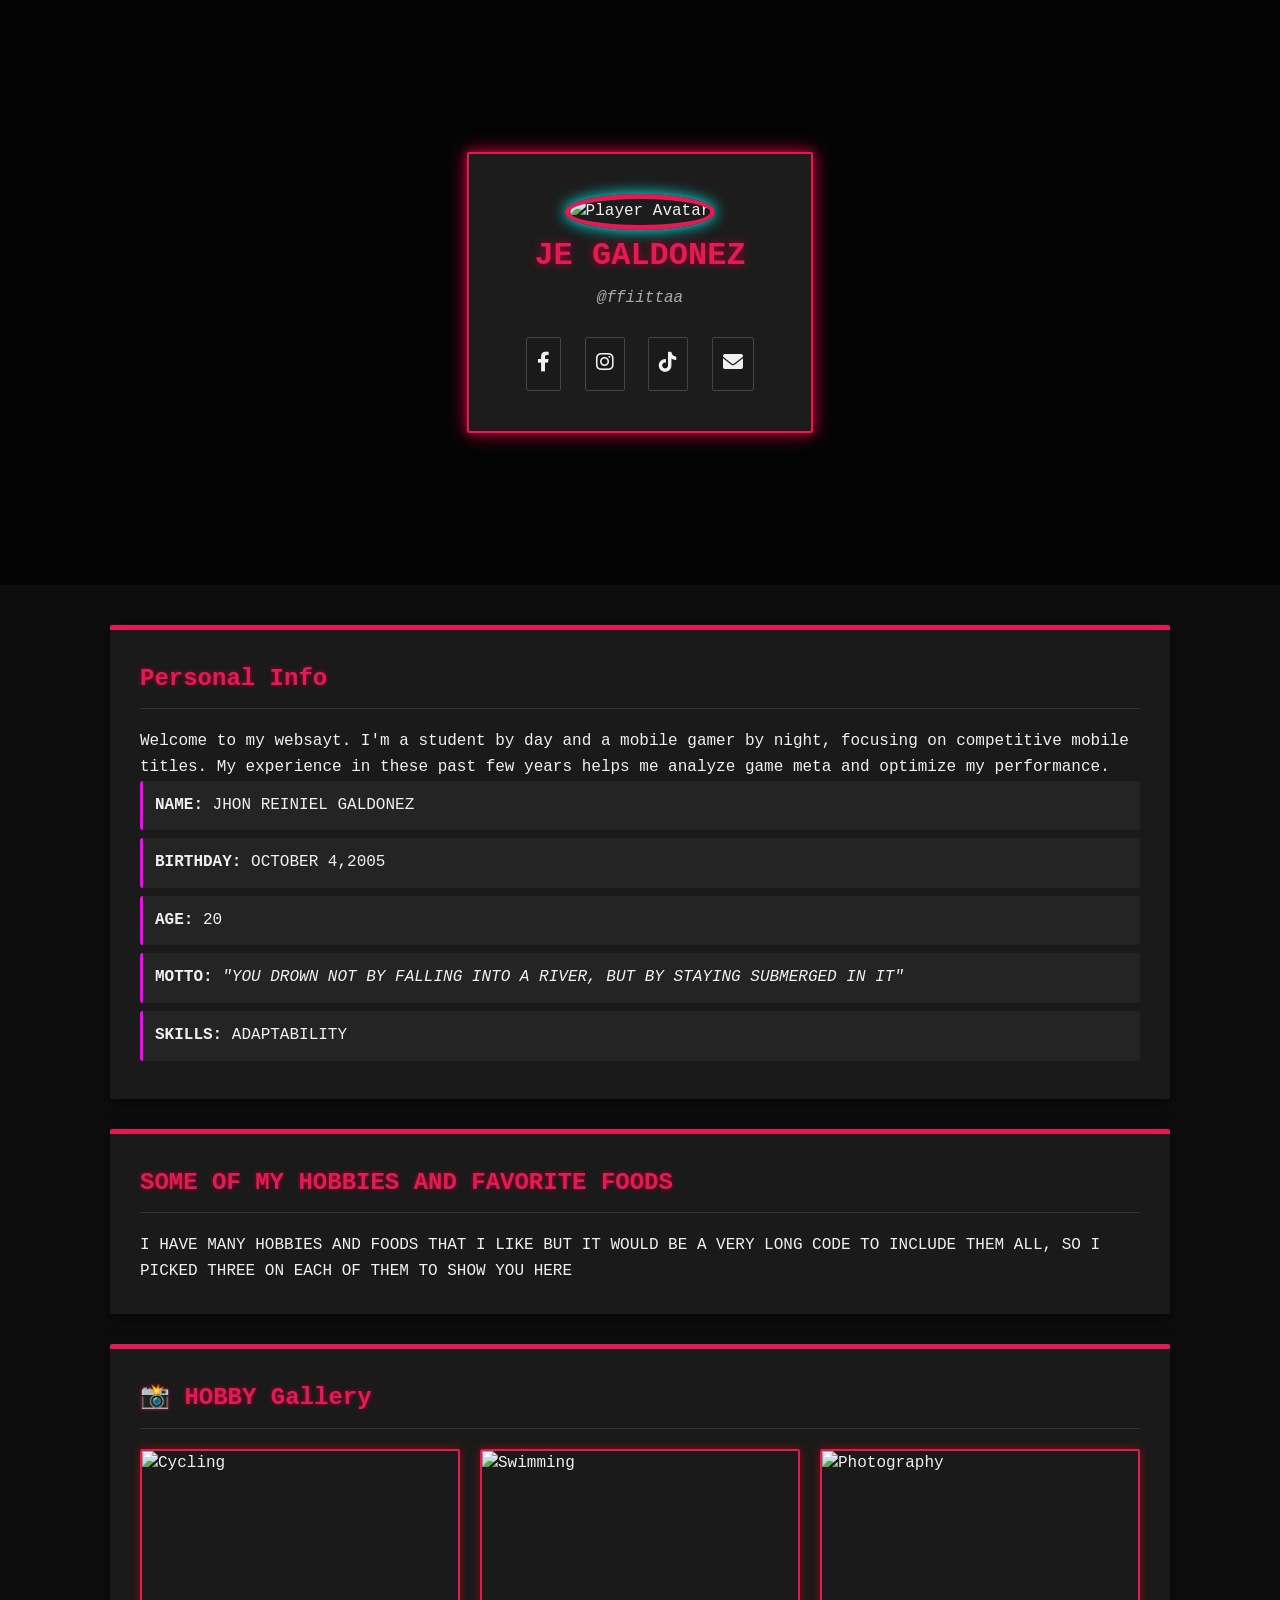
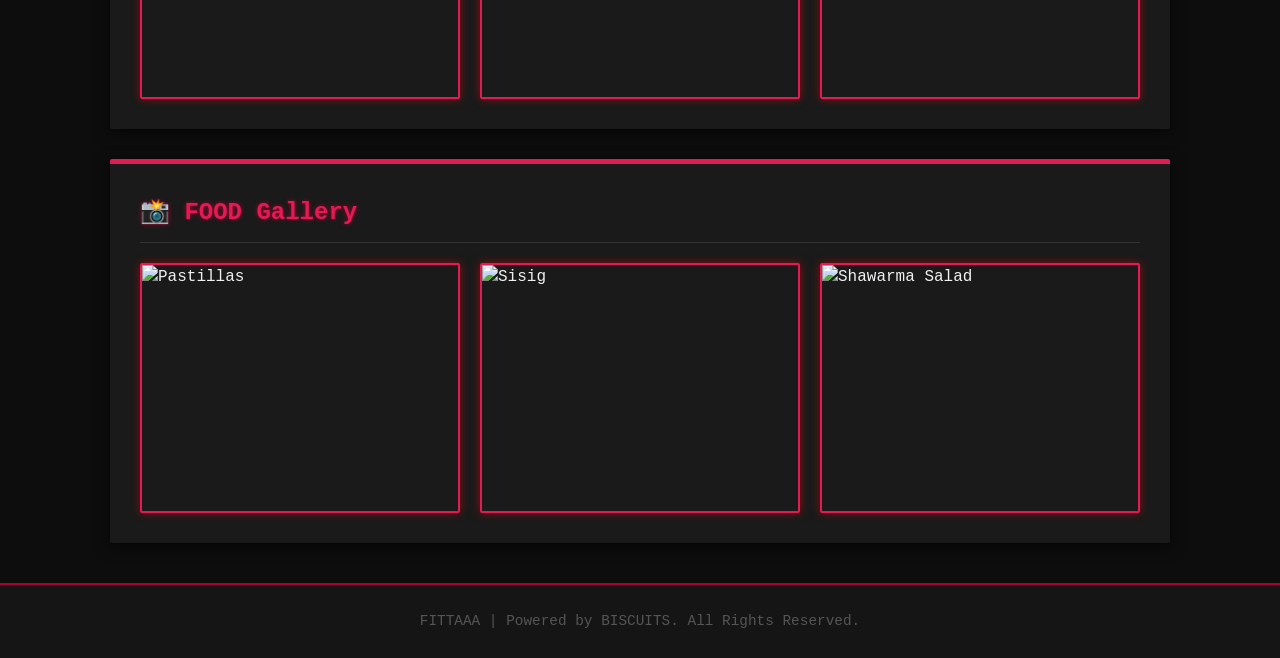
==== index.html @ 0b5e1723 "Update index.html" ====
<!DOCTYPE html>
<html lang="en">
<head>
<meta charset="UTF-8">
<meta name="viewport" content="width=device-width, initial-scale=1.0">
<title>Gamer's Hub & Gallery: JE GALDONEZ</title>
<link rel="stylesheet" href="https://cdnjs.cloudflare.com/ajax/libs/font-awesome/6.0.0/css/all.min.css">
<style>

        /* --- Global Styles & Variables (Dark RGB/Neon Gaming Theme) --- */

        :root {

            /* Core Colors */

            --primary-color: #e31b54; /* Aggressive Red/Pink (Main accent color) */

            --secondary-color: #b21441; /* Darker Red/Pink for hover */

            --background-color: #0d0d0d; /* Ultra Dark Black */

            --card-background: #1a1a1a; /* Dark Gray for sections/cards */

            --text-color: #f0f0f0; /* Light gray/white for contrast */

            --border-radius: 2px; /* Very sharp corners for a technical look */

            --transition-speed: 0.3s;

            /* RGB Glow Colors (Used for dynamic box-shadows) */

            --rgb-red: #a70032;

            --rgb-blue: #00fffb;

            --rgb-green: #000000;

            --rgb-purple: #ff00ff;

            /* Social Media Colors */

            --facebook-color: #1877F2;

            --instagram-color: #E4405F;

            --tiktok-color: #69C9D0;

            --email-color: #00a859;

        }

        * {

            box-sizing: border-box;

            margin: 0;

            padding: 0;

        }

        body {

            font-family: 'Consolas', monospace, 'Arial', sans-serif;

            line-height: 1.6;

            color: var(--text-color);

            background-color: var(--background-color);

        }

        .container {

            max-width: 1100px;

            margin: 40px auto;

            padding: 0 20px;

        }

        /* --- Hero Section --- */

        .hero-section {

            background: url('dark-gaming-bg-placeholder.jpg') no-repeat center center/cover; 

            height: 65vh; 

            display: flex;

            justify-content: center;

            align-items: center;

            position: relative;

            box-shadow: inset 0 0 0 1000px rgba(0, 0, 0, 0.7); 

        }

        .profile-card {

            background: rgba(30, 30, 30, 0.95); 

            padding: 40px 50px;

            border-radius: var(--border-radius);

            border: 2px solid var(--primary-color);

            box-shadow: 

                0 0 10px var(--rgb-red), 

                0 0 20px var(--rgb-red);

            transition: all 0.5s ease-in-out;

            text-align: center;

        }

        .profile-card:hover {

            transform: scale(1.05); 

            box-shadow: 

                0 0 15px var(--rgb-red),

                0 0 30px var(--rgb-blue),

                0 0 45px var(--rgb-green);

            border-color: var(--rgb-purple);

        }

        .profile-pic {

            width: 160px;

            height: 160px;

            border-radius: 50%;

            object-fit: cover;

            border: 5px solid var(--primary-color);

            box-shadow: 0 0 15px var(--rgb-blue);

            transition: transform var(--transition-speed);

        }

        .profile-pic:hover {

            transform: scale(1.05) rotate(3deg); 

            border-color: var(--rgb-green);

        }

        h1 {

            color: var(--primary-color);

            margin-bottom: 5px;

            text-shadow: 0 0 8px var(--rgb-red);

        }

        .tagline {

            font-style: italic;

            color: #aaa;

            margin-bottom: 20px;

        }

        /* --- Social Media Buttons --- */

        .social-links {

            margin-top: 25px;

        }

        .social-btn {

            display: inline-block;

            color: var(--text-color);

            background: var(--card-background);

            border: 1px solid #444;

            padding: 10px;

            font-size: 20px;

            margin: 0 7px;

            border-radius: var(--border-radius);

            transition: all 0.2s ease-out;

        }

        .social-btn:hover {

            transform: translateY(-5px) scale(1.1); 

        }

        .social-btn.facebook:hover {

            color: var(--facebook-color);

            border-color: var(--facebook-color);

            box-shadow: 0 0 15px var(--facebook-color);

        }

        .social-btn.instagram:hover {

            color: var(--instagram-color);

            border-color: var(--instagram-color);

            box-shadow: 0 0 15px var(--instagram-color);

        }

        .social-btn.tiktok:hover {

            color: var(--tiktok-color);

            border-color: var(--tiktok-color);

            box-shadow: 0 0 15px var(--tiktok-color);

        }

        .social-btn.email:hover {

            color: var(--email-color);

            border-color: var(--email-color);

            box-shadow: 0 0 15px var(--email-color);

        }

        /* --- Main Content Sections & Card Styling --- */

        section {

            background-color: var(--card-background);

            padding: 30px;

            margin-bottom: 30px;

            border-radius: var(--border-radius);

            box-shadow: 0 4px 15px rgba(0, 0, 0, 0.6);

            border-top: 5px solid var(--primary-color); 

        }

        h2 {

            color: var(--primary-color);

            border-bottom: 1px solid #333;

            padding-bottom: 10px;

            margin-bottom: 20px;

            text-shadow: 0 0 4px var(--rgb-red);

        }

        ul {

            list-style-type: none;

            padding: 0;

        }

        li {

            background: #242424; 

            padding: 12px;

            margin-bottom: 8px;

            border-left: 3px solid var(--rgb-purple);

            border-radius: 3px;

            transition: background-color 0.2s;

        }

        li:hover {

            background: #333; 

            border-left-color: var(--rgb-blue);

        }

        /* --- Action Buttons --- */

        .button-grid {

            display: flex;

            flex-wrap: wrap;

            gap: 15px;

            margin-top: 20px;

        }

        .action-btn {

            background-color: var(--primary-color);

            color: var(--background-color); 

            padding: 15px 30px;

            text-decoration: none;

            border-radius: var(--border-radius);

            transition: all 0.4s ease;

            font-weight: bold;

            text-transform: uppercase;

            letter-spacing: 2px;

            border: none;

            box-shadow: 0 0 5px var(--rgb-red);

            display: inline-block;

        }

        .action-btn:hover, .action-btn:focus {

            background-color: var(--secondary-color); 

            color: var(--text-color); 

            transform: translateY(-4px); 

            box-shadow: 

                0 0 10px var(--rgb-red),

                0 0 20px var(--rgb-blue),

                0 0 40px var(--rgb-green);

        }

        /* --- Featured Photo Grid --- */

        .photo-grid {

            display: grid;

            grid-template-columns: repeat(auto-fit, minmax(250px, 1fr));

            gap: 20px;

            margin-top: 20px;

        }

        .grid-item {

            position: relative;

            overflow: hidden;

            border-radius: var(--border-radius);

            cursor: pointer;

            border: 2px solid var(--primary-color);

            box-shadow: 0 0 8px rgba(255, 0, 0, 0.5);

            height: 250px; 

        }

        .grid-item img {

            width: 100%;

            height: 100%;

            object-fit: cover;

            display: block;

            transition: transform var(--transition-speed) ease;

        }

        .grid-item:hover img {

            transform: scale(1.1);

        }

        .caption {

            position: absolute;

            bottom: 0;

            left: 0;

            right: 0;

            background: rgba(0, 0, 0, 0.9);

            color: var(--rgb-blue);

            text-align: center;

            padding: 12px 0;

            font-weight: bold;

            text-shadow: 0 0 5px var(--rgb-blue);

            opacity: 0;

            transform: translateY(100%);

            transition: opacity var(--transition-speed), transform var(--transition-speed);

        }

        .grid-item:hover .caption {

            opacity: 1;

            transform: translateY(0);

        }

        /* --- Footer --- */

        footer {

            text-align: center;

            padding: 25px;

            color: #555;

            font-size: 0.9em;

            margin-top: 30px;

            background-color: #151515;

            border-top: 2px solid var(--rgb-red);

        }
</style>
</head>
<body>
<!-- Header / Hero Section -->
<header class="hero-section">
<div class="profile-card">
<img src="jp1.jpg" alt="Player Avatar" class="profile-pic">
<h1>JE GALDONEZ</h1>
<p class="tagline">@ffiittaa</p>
<div class="social-links">
<a href="https://www.facebook.com/share/1AWjrq5r7y/" class="social-btn facebook" target="_blank" rel="noopener noreferrer"><i class="fab fa-facebook-f"></i></a>
<a href="https://www.instagram.com/biskwet.je?igsh=MTNoODBqZzA0NzNjcw==" class="social-btn instagram" target="_blank" rel="noopener noreferrer"><i class="fab fa-instagram"></i></a>
<a href="https://tiktok.com/@ffiittaa" class="social-btn tiktok" target="_blank" rel="noopener noreferrer"><i class="fab fa-tiktok"></i></a>
<a href="mailto:jegaldonez@gmail.com" class="social-btn email"><i class="fas fa-envelope"></i></a>
</div>
</div>
</header>
<!-- Main Content -->
<main class="container">
<!-- About Me Section -->
<section class="about-me">
<h2>Personal Info</h2>
<p>Welcome to my websayt. I'm a student by day and a mobile gamer by night, focusing on competitive mobile titles. My experience in these past few years helps me analyze game meta and optimize my performance.</p>
<ul>
<li><strong>NAME:</strong> JHON REINIEL GALDONEZ</li>
<li><strong>BIRTHDAY:</strong> OCTOBER 4,2005</li>
<li><strong>AGE:</strong> 20</li>
<li><strong>MOTTO:</strong> <i>"YOU DROWN NOT BY FALLING INTO A RIVER, BUT BY STAYING SUBMERGED IN IT"</i></li>
<li><strong>SKILLS:</strong> ADAPTABILITY</li>
</ul>
</section>
<!-- Gallery Intro Header -->
<section class="page-header">
<h2 style="color: var(--primary-color);">SOME OF MY HOBBIES AND FAVORITE FOODS</h2>
<p>I HAVE MANY HOBBIES AND FOODS THAT I LIKE BUT IT WOULD BE A VERY LONG CODE TO INCLUDE THEM ALL, SO I PICKED THREE ON EACH OF THEM TO SHOW YOU HERE</p>
</section>
<!-- Hobbies Gallery -->
<section class="featured-work">
<h2>📸 HOBBY Gallery</h2>
<div class="photo-grid">
<div class="grid-item">
<img src="H1.jpg" alt="Cycling">
<div class="caption">CYCLING (CLIMBER)</div>
</div>
<div class="grid-item">
<img src="H2.jpg" alt="Swimming">
<div class="caption">SWIMMING (LONG, BREAST/FREE)</div>
</div>
<div class="grid-item">
<img src="H3.jpg" alt="Photography">
<div class="caption">PHOTOGRAPHY (PORTRAIT)</div>
</div>
</div>
</section>
<!-- Food Gallery -->
<section class="featured-work">
<h2>📸 FOOD Gallery</h2>
<div class="photo-grid">
<div class="grid-item">
<img src="F1.jpg" alt="Pastillas">
<div class="caption">PASTILLAS</div>
</div>
<div class="grid-item">
<img src="F2.jpg" alt="Sisig">
<div class="caption">SISIG</div>
</div>
<div class="grid-item">
<img src="F3.jpg" alt="Shawarma Salad">
<div class="caption">SHAWARMA SALAD</div>
</div>
</div>
</section>
</main>
<!-- Footer -->
<footer>
<p>FITTAAA | Powered by BISCUITS. All Rights Reserved.</p>
</footer>
</body>
</html>
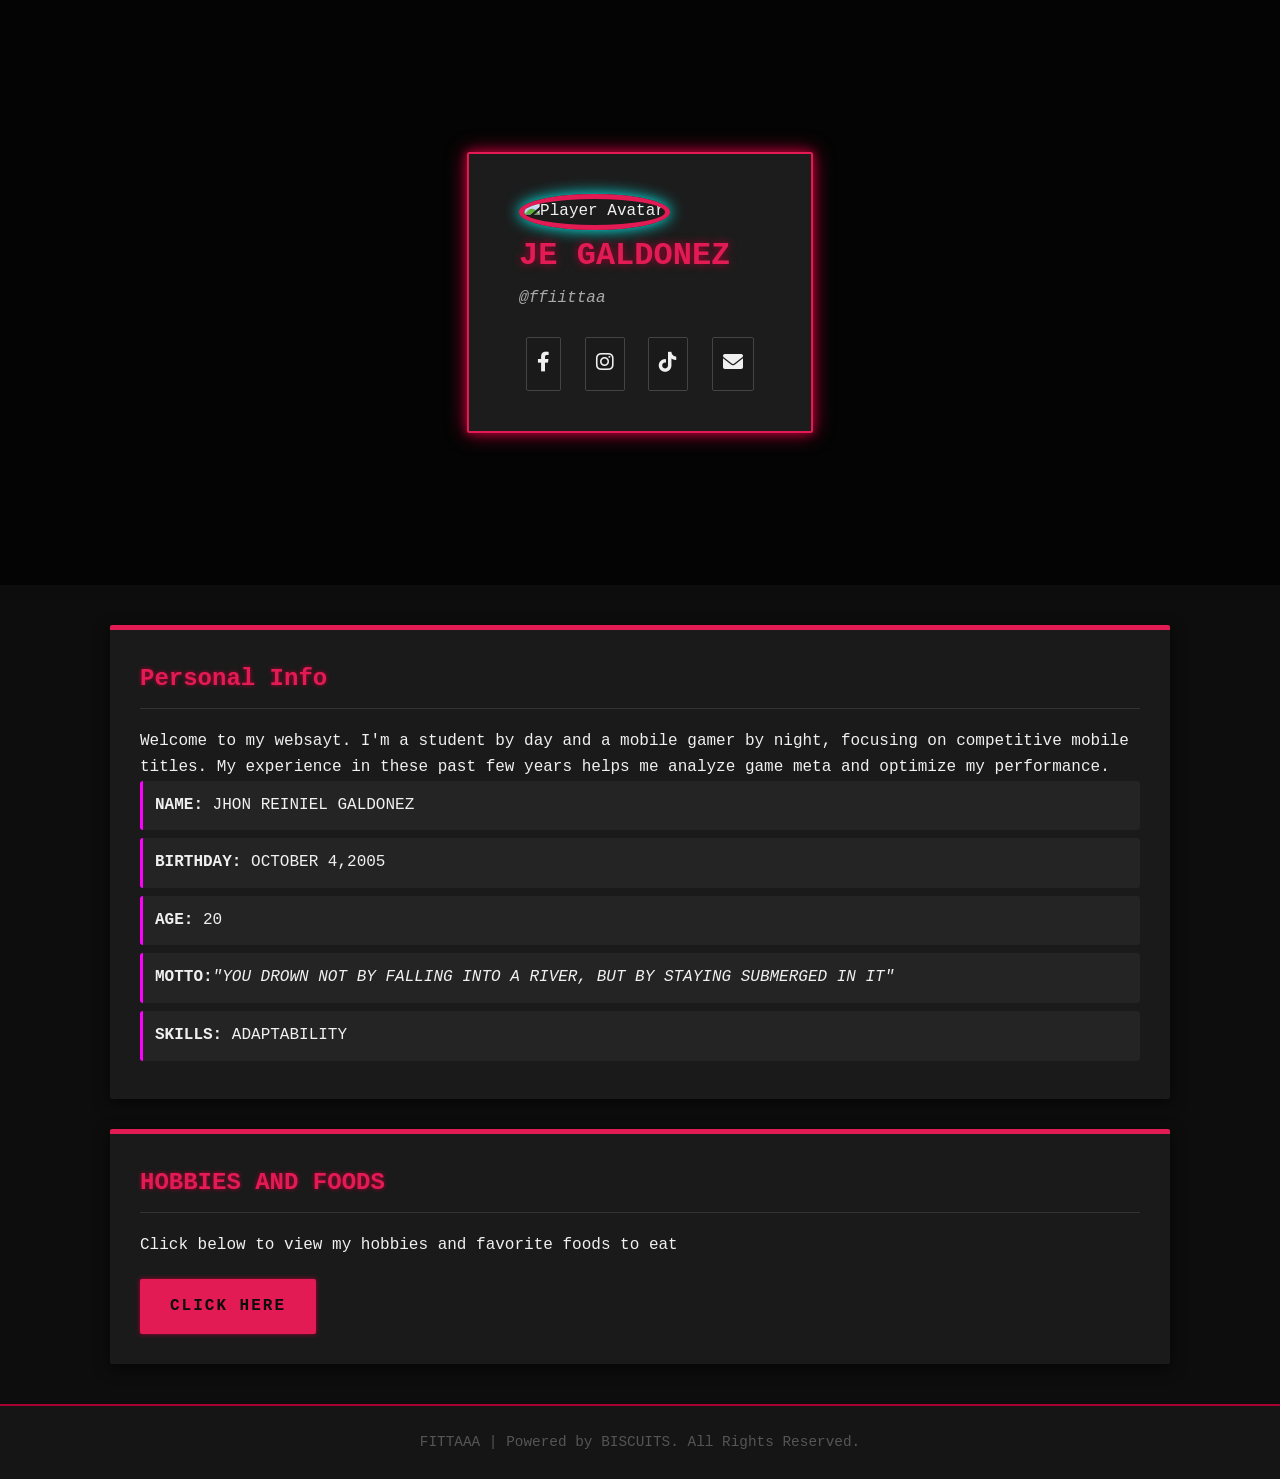
==== commit 60838a29: "Rename index_main.html to index.html" ====
--- a/index.html
+++ b/index.html
@@ -1,576 +1,106 @@
 <!DOCTYPE html>
+
 <html lang="en">
+
 <head>
+
 <meta charset="UTF-8">
+
 <meta name="viewport" content="width=device-width, initial-scale=1.0">
-<title>Gamer's Hub & Gallery: JE GALDONEZ</title>
+
+<title>Gamer's Hub: [Your Gamertag/Name]</title>
+
+<link rel="stylesheet" href="style.css">
+
 <link rel="stylesheet" href="https://cdnjs.cloudflare.com/ajax/libs/font-awesome/6.0.0/css/all.min.css">
-<style>
 
-        /* --- Global Styles & Variables (Dark RGB/Neon Gaming Theme) --- */
+</head>
 
-        :root {
+<body>
 
-            /* Core Colors */
 
-            --primary-color: #e31b54; /* Aggressive Red/Pink (Main accent color) */
+<header class="hero-section">
 
-            --secondary-color: #b21441; /* Darker Red/Pink for hover */
+<div class="profile-card">
 
-            --background-color: #0d0d0d; /* Ultra Dark Black */
+<img src="jp1.jpg" alt="Player Avatar" class="profile-pic">
 
-            --card-background: #1a1a1a; /* Dark Gray for sections/cards */
+<h1>JE GALDONEZ</h1>
 
-            --text-color: #f0f0f0; /* Light gray/white for contrast */
+<p class="tagline">@ffiittaa</p>
 
-            --border-radius: 2px; /* Very sharp corners for a technical look */
 
-            --transition-speed: 0.3s;
 
-            /* RGB Glow Colors (Used for dynamic box-shadows) */
+<div class="social-links">
 
-            --rgb-red: #a70032;
+<a href="https://www.facebook.com/share/1AWjrq5r7y/" class="social-btn facebook"><i class="fab fa-facebook-f"></i></a>
 
-            --rgb-blue: #00fffb;
+<a href="https://www.instagram.com/biskwet.je?igsh=MTNoODBqZzA0NzNjcw==" class="social-btn instagram"><i class="fab fa-instagram"></i></a>
 
-            --rgb-green: #000000;
+<a href="tiktok.com/@ffiittaa" class="social-btn tiktok"><i class="fab fa-tiktok"></i></a>
 
-            --rgb-purple: #ff00ff;
+<a href="jegaldonez@gmail.com" class="social-btn email"><i class="fas fa-envelope"></i></a>
 
-            /* Social Media Colors */
+</div>
 
-            --facebook-color: #1877F2;
+</div>
 
-            --instagram-color: #E4405F;
+</header>
 
-            --tiktok-color: #69C9D0;
 
-            --email-color: #00a859;
+<main class="container">
 
-        }
 
-        * {
+<section class="about-me">
 
-            box-sizing: border-box;
+<h2>Personal Info</h2>
 
-            margin: 0;
+<p>Welcome to my websayt. I'm a student by day and a mobile gamer by night, focusing on competitive mobile titles. My experience in these past few years helps me analyze game meta and optimize my performance.</p>
 
-            padding: 0;
+<ul>
 
-        }
+<li><strong>NAME:</strong> JHON REINIEL GALDONEZ</li>
 
-        body {
+<li><strong>BIRTHDAY:</strong> OCTOBER 4,2005</li>
 
-            font-family: 'Consolas', monospace, 'Arial', sans-serif;
+<li><strong>AGE:</strong> 20</li>
 
-            line-height: 1.6;
+<li><strong>MOTTO:</strong><i>"YOU DROWN NOT BY FALLING INTO A RIVER, BUT BY STAYING SUBMERGED IN IT"</i></li>
 
-            color: var(--text-color);
+<li><strong>SKILLS:</strong> ADAPTABILITY</li>
 
-            background-color: var(--background-color);
 
-        }
+</ul>
 
-        .container {
+</section>
 
-            max-width: 1100px;
 
-            margin: 40px auto;
 
-            padding: 0 20px;
 
-        }
+<section class="featured-work">
 
-        /* --- Hero Section --- */
+<h2>HOBBIES AND FOODS</h2>
 
-        .hero-section {
+<p>Click below to view my hobbies and favorite foods to eat</p>
 
-            background: url('dark-gaming-bg-placeholder.jpg') no-repeat center center/cover; 
+<div class="button-grid">
 
-            height: 65vh; 
+<a href="page2.html" class="action-btn">CLICK HERE</a>
 
-            display: flex;
+</div>
 
-            justify-content: center;
+</section>
 
-            align-items: center;
+</main>
 
-            position: relative;
 
-            box-shadow: inset 0 0 0 1000px rgba(0, 0, 0, 0.7); 
+<footer>
 
-        }
+<p>FITTAAA | Powered by BISCUITS. All Rights Reserved.</p>
 
-        .profile-card {
+</footer>
 
-            background: rgba(30, 30, 30, 0.95); 
 
-            padding: 40px 50px;
+</body>
 
-            border-radius: var(--border-radius);
-
-            border: 2px solid var(--primary-color);
-
-            box-shadow: 
-
-                0 0 10px var(--rgb-red), 
-
-                0 0 20px var(--rgb-red);
-
-            transition: all 0.5s ease-in-out;
-
-            text-align: center;
-
-        }
-
-        .profile-card:hover {
-
-            transform: scale(1.05); 
-
-            box-shadow: 
-
-                0 0 15px var(--rgb-red),
-
-                0 0 30px var(--rgb-blue),
-
-                0 0 45px var(--rgb-green);
-
-            border-color: var(--rgb-purple);
-
-        }
-
-        .profile-pic {
-
-            width: 160px;
-
-            height: 160px;
-
-            border-radius: 50%;
-
-            object-fit: cover;
-
-            border: 5px solid var(--primary-color);
-
-            box-shadow: 0 0 15px var(--rgb-blue);
-
-            transition: transform var(--transition-speed);
-
-        }
-
-        .profile-pic:hover {
-
-            transform: scale(1.05) rotate(3deg); 
-
-            border-color: var(--rgb-green);
-
-        }
-
-        h1 {
-
-            color: var(--primary-color);
-
-            margin-bottom: 5px;
-
-            text-shadow: 0 0 8px var(--rgb-red);
-
-        }
-
-        .tagline {
-
-            font-style: italic;
-
-            color: #aaa;
-
-            margin-bottom: 20px;
-
-        }
-
-        /* --- Social Media Buttons --- */
-
-        .social-links {
-
-            margin-top: 25px;
-
-        }
-
-        .social-btn {
-
-            display: inline-block;
-
-            color: var(--text-color);
-
-            background: var(--card-background);
-
-            border: 1px solid #444;
-
-            padding: 10px;
-
-            font-size: 20px;
-
-            margin: 0 7px;
-
-            border-radius: var(--border-radius);
-
-            transition: all 0.2s ease-out;
-
-        }
-
-        .social-btn:hover {
-
-            transform: translateY(-5px) scale(1.1); 
-
-        }
-
-        .social-btn.facebook:hover {
-
-            color: var(--facebook-color);
-
-            border-color: var(--facebook-color);
-
-            box-shadow: 0 0 15px var(--facebook-color);
-
-        }
-
-        .social-btn.instagram:hover {
-
-            color: var(--instagram-color);
-
-            border-color: var(--instagram-color);
-
-            box-shadow: 0 0 15px var(--instagram-color);
-
-        }
-
-        .social-btn.tiktok:hover {
-
-            color: var(--tiktok-color);
-
-            border-color: var(--tiktok-color);
-
-            box-shadow: 0 0 15px var(--tiktok-color);
-
-        }
-
-        .social-btn.email:hover {
-
-            color: var(--email-color);
-
-            border-color: var(--email-color);
-
-            box-shadow: 0 0 15px var(--email-color);
-
-        }
-
-        /* --- Main Content Sections & Card Styling --- */
-
-        section {
-
-            background-color: var(--card-background);
-
-            padding: 30px;
-
-            margin-bottom: 30px;
-
-            border-radius: var(--border-radius);
-
-            box-shadow: 0 4px 15px rgba(0, 0, 0, 0.6);
-
-            border-top: 5px solid var(--primary-color); 
-
-        }
-
-        h2 {
-
-            color: var(--primary-color);
-
-            border-bottom: 1px solid #333;
-
-            padding-bottom: 10px;
-
-            margin-bottom: 20px;
-
-            text-shadow: 0 0 4px var(--rgb-red);
-
-        }
-
-        ul {
-
-            list-style-type: none;
-
-            padding: 0;
-
-        }
-
-        li {
-
-            background: #242424; 
-
-            padding: 12px;
-
-            margin-bottom: 8px;
-
-            border-left: 3px solid var(--rgb-purple);
-
-            border-radius: 3px;
-
-            transition: background-color 0.2s;
-
-        }
-
-        li:hover {
-
-            background: #333; 
-
-            border-left-color: var(--rgb-blue);
-
-        }
-
-        /* --- Action Buttons --- */
-
-        .button-grid {
-
-            display: flex;
-
-            flex-wrap: wrap;
-
-            gap: 15px;
-
-            margin-top: 20px;
-
-        }
-
-        .action-btn {
-
-            background-color: var(--primary-color);
-
-            color: var(--background-color); 
-
-            padding: 15px 30px;
-
-            text-decoration: none;
-
-            border-radius: var(--border-radius);
-
-            transition: all 0.4s ease;
-
-            font-weight: bold;
-
-            text-transform: uppercase;
-
-            letter-spacing: 2px;
-
-            border: none;
-
-            box-shadow: 0 0 5px var(--rgb-red);
-
-            display: inline-block;
-
-        }
-
-        .action-btn:hover, .action-btn:focus {
-
-            background-color: var(--secondary-color); 
-
-            color: var(--text-color); 
-
-            transform: translateY(-4px); 
-
-            box-shadow: 
-
-                0 0 10px var(--rgb-red),
-
-                0 0 20px var(--rgb-blue),
-
-                0 0 40px var(--rgb-green);
-
-        }
-
-        /* --- Featured Photo Grid --- */
-
-        .photo-grid {
-
-            display: grid;
-
-            grid-template-columns: repeat(auto-fit, minmax(250px, 1fr));
-
-            gap: 20px;
-
-            margin-top: 20px;
-
-        }
-
-        .grid-item {
-
-            position: relative;
-
-            overflow: hidden;
-
-            border-radius: var(--border-radius);
-
-            cursor: pointer;
-
-            border: 2px solid var(--primary-color);
-
-            box-shadow: 0 0 8px rgba(255, 0, 0, 0.5);
-
-            height: 250px; 
-
-        }
-
-        .grid-item img {
-
-            width: 100%;
-
-            height: 100%;
-
-            object-fit: cover;
-
-            display: block;
-
-            transition: transform var(--transition-speed) ease;
-
-        }
-
-        .grid-item:hover img {
-
-            transform: scale(1.1);
-
-        }
-
-        .caption {
-
-            position: absolute;
-
-            bottom: 0;
-
-            left: 0;
-
-            right: 0;
-
-            background: rgba(0, 0, 0, 0.9);
-
-            color: var(--rgb-blue);
-
-            text-align: center;
-
-            padding: 12px 0;
-
-            font-weight: bold;
-
-            text-shadow: 0 0 5px var(--rgb-blue);
-
-            opacity: 0;
-
-            transform: translateY(100%);
-
-            transition: opacity var(--transition-speed), transform var(--transition-speed);
-
-        }
-
-        .grid-item:hover .caption {
-
-            opacity: 1;
-
-            transform: translateY(0);
-
-        }
-
-        /* --- Footer --- */
-
-        footer {
-
-            text-align: center;
-
-            padding: 25px;
-
-            color: #555;
-
-            font-size: 0.9em;
-
-            margin-top: 30px;
-
-            background-color: #151515;
-
-            border-top: 2px solid var(--rgb-red);
-
-        }
-</style>
-</head>
-<body>
-<!-- Header / Hero Section -->
-<header class="hero-section">
-<div class="profile-card">
-<img src="jp1.jpg" alt="Player Avatar" class="profile-pic">
-<h1>JE GALDONEZ</h1>
-<p class="tagline">@ffiittaa</p>
-<div class="social-links">
-<a href="https://www.facebook.com/share/1AWjrq5r7y/" class="social-btn facebook" target="_blank" rel="noopener noreferrer"><i class="fab fa-facebook-f"></i></a>
-<a href="https://www.instagram.com/biskwet.je?igsh=MTNoODBqZzA0NzNjcw==" class="social-btn instagram" target="_blank" rel="noopener noreferrer"><i class="fab fa-instagram"></i></a>
-<a href="https://tiktok.com/@ffiittaa" class="social-btn tiktok" target="_blank" rel="noopener noreferrer"><i class="fab fa-tiktok"></i></a>
-<a href="mailto:jegaldonez@gmail.com" class="social-btn email"><i class="fas fa-envelope"></i></a>
-</div>
-</div>
-</header>
-<!-- Main Content -->
-<main class="container">
-<!-- About Me Section -->
-<section class="about-me">
-<h2>Personal Info</h2>
-<p>Welcome to my websayt. I'm a student by day and a mobile gamer by night, focusing on competitive mobile titles. My experience in these past few years helps me analyze game meta and optimize my performance.</p>
-<ul>
-<li><strong>NAME:</strong> JHON REINIEL GALDONEZ</li>
-<li><strong>BIRTHDAY:</strong> OCTOBER 4,2005</li>
-<li><strong>AGE:</strong> 20</li>
-<li><strong>MOTTO:</strong> <i>"YOU DROWN NOT BY FALLING INTO A RIVER, BUT BY STAYING SUBMERGED IN IT"</i></li>
-<li><strong>SKILLS:</strong> ADAPTABILITY</li>
-</ul>
-</section>
-<!-- Gallery Intro Header -->
-<section class="page-header">
-<h2 style="color: var(--primary-color);">SOME OF MY HOBBIES AND FAVORITE FOODS</h2>
-<p>I HAVE MANY HOBBIES AND FOODS THAT I LIKE BUT IT WOULD BE A VERY LONG CODE TO INCLUDE THEM ALL, SO I PICKED THREE ON EACH OF THEM TO SHOW YOU HERE</p>
-</section>
-<!-- Hobbies Gallery -->
-<section class="featured-work">
-<h2>📸 HOBBY Gallery</h2>
-<div class="photo-grid">
-<div class="grid-item">
-<img src="H1.jpg" alt="Cycling">
-<div class="caption">CYCLING (CLIMBER)</div>
-</div>
-<div class="grid-item">
-<img src="H2.jpg" alt="Swimming">
-<div class="caption">SWIMMING (LONG, BREAST/FREE)</div>
-</div>
-<div class="grid-item">
-<img src="H3.jpg" alt="Photography">
-<div class="caption">PHOTOGRAPHY (PORTRAIT)</div>
-</div>
-</div>
-</section>
-<!-- Food Gallery -->
-<section class="featured-work">
-<h2>📸 FOOD Gallery</h2>
-<div class="photo-grid">
-<div class="grid-item">
-<img src="F1.jpg" alt="Pastillas">
-<div class="caption">PASTILLAS</div>
-</div>
-<div class="grid-item">
-<img src="F2.jpg" alt="Sisig">
-<div class="caption">SISIG</div>
-</div>
-<div class="grid-item">
-<img src="F3.jpg" alt="Shawarma Salad">
-<div class="caption">SHAWARMA SALAD</div>
-</div>
-</div>
-</section>
-</main>
-<!-- Footer -->
-<footer>
-<p>FITTAAA | Powered by BISCUITS. All Rights Reserved.</p>
-</footer>
-</body>
 </html>
- 
--- a/style.css
+++ b/style.css
@@ -0,0 +1,555 @@
+/* --- Global Styles & Variables (Dark RGB/Neon Gaming Theme) --- */
+
+:root {
+
+/* Core Colors */
+
+--primary-color: #e31b54; /* Aggressive Red/Pink (Main accent color) */
+
+--secondary-color: #b21441; /* Darker Red/Pink for hover */
+
+--background-color: #0d0d0d; /* Ultra Dark Black */
+
+--card-background: #1a1a1a; /* Dark Gray for sections/cards */
+
+--text-color: #f0f0f0; /* Light gray/white for contrast */
+
+--border-radius: 2px; /* Very sharp corners for a technical look */
+
+--transition-speed: 0.3s;
+
+
+/* RGB Glow Colors (Used for dynamic box-shadows) */
+
+--rgb-red: #a70032;
+
+--rgb-blue: #00fffb;
+
+--rgb-green: #000000;
+
+--rgb-purple: #ff00ff;
+
+
+/* Social Media Colors (Slightly adjusted for dark background) */
+
+--facebook-color: #1877F2;
+
+--instagram-color: #E4405F;
+
+--tiktok-color: #69C9D0;
+
+--email-color: #00a859;
+
+}
+
+
+* {
+
+box-sizing: border-box;
+
+margin: 0;
+
+padding: 0;
+
+}
+
+
+body {
+
+font-family: 'Consolas', monospace, 'Arial', sans-serif;
+
+line-height: 1.6;
+
+color: var(--text-color);
+
+background-color: var(--background-color);
+
+}
+
+
+.container {
+
+max-width: 1100px;
+
+margin: 40px auto;
+
+padding: 0 20px;
+
+}
+
+
+/* --- Hero Section: The Command Center --- */
+
+.hero-section {
+
+background: url('dark-gaming-bg-placeholder.jpg') no-repeat center center/cover;
+
+height: 65vh;
+
+display: flex;
+
+justify-content: center;
+
+align-items: center;
+
+position: relative;
+
+box-shadow: inset 0 0 0 1000px rgba(0, 0, 0, 0.7);
+
+}
+
+
+.profile-card {
+
+background: rgba(30, 30, 30, 0.95);
+
+padding: 40px 50px;
+
+border-radius: var(--border-radius);
+
+/* Initial subtle neon border */
+
+border: 2px solid var(--primary-color);
+
+box-shadow:
+
+0 0 10px var(--rgb-red),
+
+0 0 20px var(--rgb-red);
+
+transition: all 0.5s ease-in-out;
+
+}
+
+
+/* INTERACTIVE FEATURE: Full RGB Neon Pulse on Profile Card Hover */
+
+.profile-card:hover {
+
+transform: scale(1.05);
+
+box-shadow:
+
+0 0 15px var(--rgb-red),
+
+0 0 30px var(--rgb-blue),
+
+0 0 45px var(--rgb-green);
+
+border-color: var(--rgb-purple);
+
+}
+
+
+.profile-pic {
+
+width: 160px;
+
+height: 160px;
+
+border-radius: 50%;
+
+object-fit: cover;
+
+border: 5px solid var(--primary-color);
+
+box-shadow: 0 0 15px var(--rgb-blue);
+
+transition: transform var(--transition-speed);
+
+}
+
+
+.profile-pic:hover {
+
+transform: scale(1.05) rotate(3deg);
+
+border-color: var(--rgb-green);
+
+}
+
+
+h1 {
+
+color: var(--primary-color);
+
+margin-bottom: 5px;
+
+text-shadow: 0 0 8px var(--rgb-red);
+
+}
+
+
+.tagline {
+
+font-style: italic;
+
+color: #aaa;
+
+margin-bottom: 20px;
+
+}
+
+
+/* --- Social Media Buttons (Individual Glows) --- */
+
+.social-links {
+
+margin-top: 25px;
+
+}
+
+
+.social-btn {
+
+display: inline-block;
+
+color: var(--text-color);
+
+background: var(--card-background);
+
+border: 1px solid #444;
+
+padding: 10px;
+
+font-size: 20px;
+
+margin: 0 7px;
+
+border-radius: var(--border-radius);
+
+transition: all 0.2s ease-out;
+
+}
+
+
+/* INTERACTIVE FEATURE: Custom Color and Glow on Hover */
+
+.social-btn:hover {
+
+transform: translateY(-5px) scale(1.1);
+
+}
+
+
+.social-btn.facebook:hover {
+
+color: var(--facebook-color);
+
+border-color: var(--facebook-color);
+
+box-shadow: 0 0 15px var(--facebook-color);
+
+}
+
+
+.social-btn.instagram:hover {
+
+color: var(--instagram-color);
+
+border-color: var(--instagram-color);
+
+box-shadow: 0 0 15px var(--instagram-color);
+
+}
+
+
+.social-btn.tiktok:hover {
+
+color: var(--tiktok-color);
+
+border-color: var(--tiktok-color);
+
+box-shadow: 0 0 15px var(--tiktok-color);
+
+}
+
+
+.social-btn.email:hover {
+
+color: var(--email-color);
+
+border-color: var(--email-color);
+
+box-shadow: 0 0 15px var(--email-color);
+
+}
+
+
+
+/* --- Main Content Sections & Card Styling --- */
+
+section {
+
+background-color: var(--card-background);
+
+padding: 30px;
+
+margin-bottom: 30px;
+
+border-radius: var(--border-radius);
+
+box-shadow: 0 4px 15px rgba(0, 0, 0, 0.6);
+
+/* Prominent Red Accent Border */
+
+border-top: 5px solid var(--primary-color);
+
+}
+
+
+h2 {
+
+color: var(--primary-color);
+
+border-bottom: 1px solid #333;
+
+padding-bottom: 10px;
+
+margin-bottom: 20px;
+
+text-shadow: 0 0 4px var(--rgb-red);
+
+}
+
+
+ul {
+
+list-style-type: none;
+
+padding: 0;
+
+}
+
+li {
+
+background: #242424;
+
+padding: 12px;
+
+margin-bottom: 8px;
+
+border-left: 3px solid var(--rgb-purple); /* Purple line accent */
+
+border-radius: 3px;
+
+transition: background-color 0.2s;
+
+}
+
+li:hover {
+
+background: #333;
+
+border-left-color: var(--rgb-blue);
+
+}
+
+
+/* --- Action Buttons (The Call to Action) --- */
+
+.button-grid {
+
+display: flex;
+
+flex-wrap: wrap;
+
+gap: 15px;
+
+margin-top: 20px;
+
+}
+
+
+.action-btn {
+
+background-color: var(--primary-color);
+
+color: var(--background-color);
+
+padding: 15px 30px;
+
+text-decoration: none;
+
+border-radius: var(--border-radius);
+
+transition: all 0.4s ease;
+
+font-weight: bold;
+
+text-transform: uppercase;
+
+letter-spacing: 2px;
+
+border: none;
+
+box-shadow: 0 0 5px var(--rgb-red);
+
+display: inline-block;
+
+}
+
+
+/* INTERACTIVE FEATURE: Stronger, multi-color RGB effect on hover/tap */
+
+.action-btn:hover, .action-btn:focus {
+
+background-color: var(--secondary-color);
+
+color: var(--text-color);
+
+transform: translateY(-4px);
+
+/* Multi-layered shadow for RGB effect */
+
+box-shadow:
+
+0 0 10px var(--rgb-red),
+
+0 0 20px var(--rgb-blue),
+
+0 0 40px var(--rgb-green);
+
+}
+
+
+/* Specific styling for MLBB buttons on hobbies.html */
+
+.mlbb-role {
+
+background-color: #004d40;
+
+color: white;
+
+}
+
+.mlbb-role:hover {
+
+background-color: #00796b;
+
+box-shadow: 0 0 15px #00ff73; /* Green glow for MLBB buttons */
+
+}
+
+
+/* --- Featured Photo Grid (Expand on Hover) --- */
+
+.photo-grid {
+
+display: grid;
+
+grid-template-columns: repeat(auto-fit, minmax(250px, 1fr));
+
+gap: 20px;
+
+margin-top: 20px;
+
+}
+
+
+.grid-item {
+
+position: relative;
+
+overflow: hidden;
+
+border-radius: var(--border-radius);
+
+cursor: pointer;
+
+/* Red border around the image container */
+
+border: 2px solid var(--primary-color);
+
+box-shadow: 0 0 8px rgba(255, 0, 0, 0.5);
+
+height: 250px;
+
+}
+
+
+.grid-item img {
+
+width: 100%;
+
+height: 100%;
+
+object-fit: cover;
+
+display: block;
+
+transition: transform var(--transition-speed) ease;
+
+}
+
+
+.grid-item:hover img {
+
+transform: scale(1.1);
+
+}
+
+
+.caption {
+
+position: absolute;
+
+bottom: 0;
+
+left: 0;
+
+right: 0;
+
+background: rgba(0, 0, 0, 0.9);
+
+color: var(--rgb-blue); /* Blue text for data/caption */
+
+text-align: center;
+
+padding: 12px 0;
+
+font-weight: bold;
+
+text-shadow: 0 0 5px var(--rgb-blue);
+
+
+opacity: 0;
+
+transform: translateY(100%);
+
+transition: opacity var(--transition-speed), transform var(--transition-speed);
+
+}
+
+
+.grid-item:hover .caption {
+
+opacity: 1;
+
+transform: translateY(0);
+
+}
+
+
+
+
+
+/* --- Footer --- */
+
+footer {
+
+text-align: center;
+
+padding: 25px;
+
+color: #555;
+
+font-size: 0.9em;
+
+margin-top: 30px;
+
+background-color: #151515;
+
+border-top: 2px solid var(--rgb-red);
+
+}
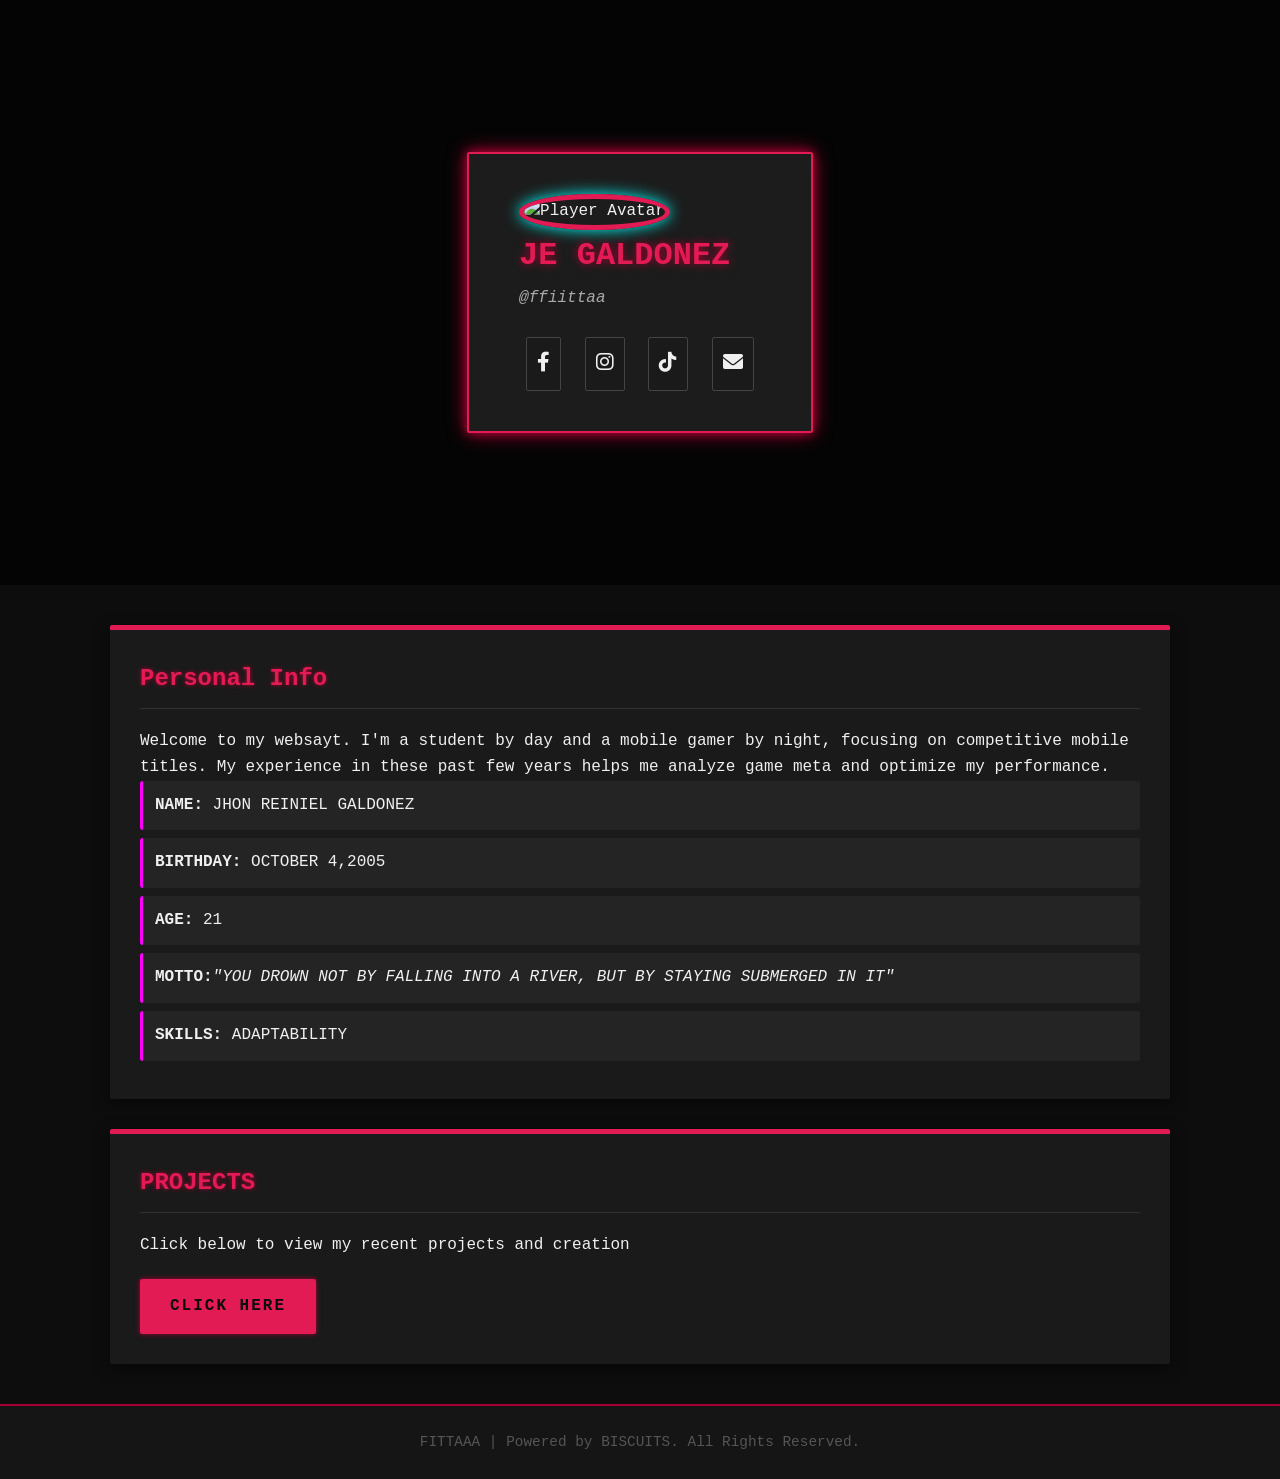
==== commit 6ffd3bc0: "Update index.html" ====
--- a/index.html
+++ b/index.html
@@ -63,7 +63,7 @@
 
 <li><strong>BIRTHDAY:</strong> OCTOBER 4,2005</li>
 
-<li><strong>AGE:</strong> 20</li>
+<li><strong>AGE:</strong> 21</li>
 
 <li><strong>MOTTO:</strong><i>"YOU DROWN NOT BY FALLING INTO A RIVER, BUT BY STAYING SUBMERGED IN IT"</i></li>
 
@@ -79,9 +79,9 @@
 
 <section class="featured-work">
 
-<h2>HOBBIES AND FOODS</h2>
+<h2>PROJECTS</h2>
 
-<p>Click below to view my hobbies and favorite foods to eat</p>
+<p>Click below to view my recent projects and creation</p>
 
 <div class="button-grid">
 
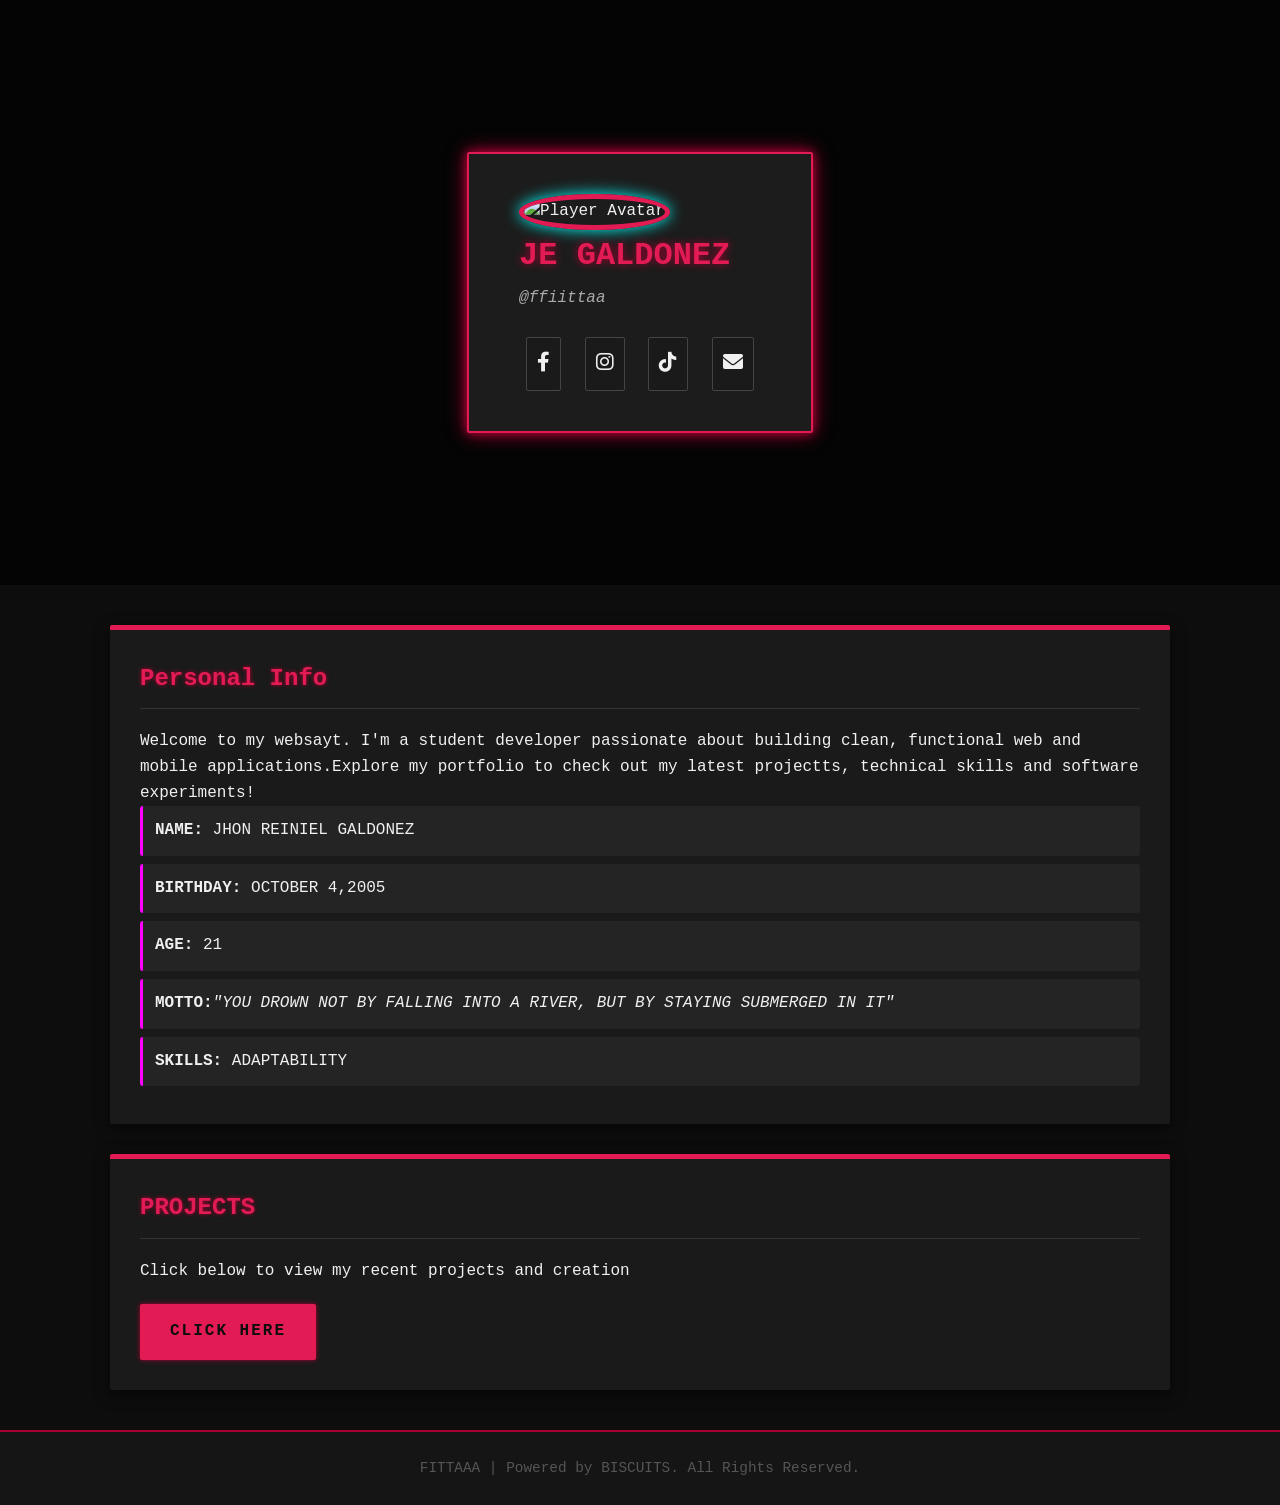
==== commit 2a6ca4c5: "Update index.html" ====
--- a/index.html
+++ b/index.html
@@ -55,7 +55,7 @@
 
 <h2>Personal Info</h2>
 
-<p>Welcome to my websayt. I'm a student by day and a mobile gamer by night, focusing on competitive mobile titles. My experience in these past few years helps me analyze game meta and optimize my performance.</p>
+<p>Welcome to my websayt. I'm a student developer passionate about building clean, functional web and mobile applications.Explore my portfolio to check out my latest projectts, technical skills and software experiments! </p>
 
 <ul>
 
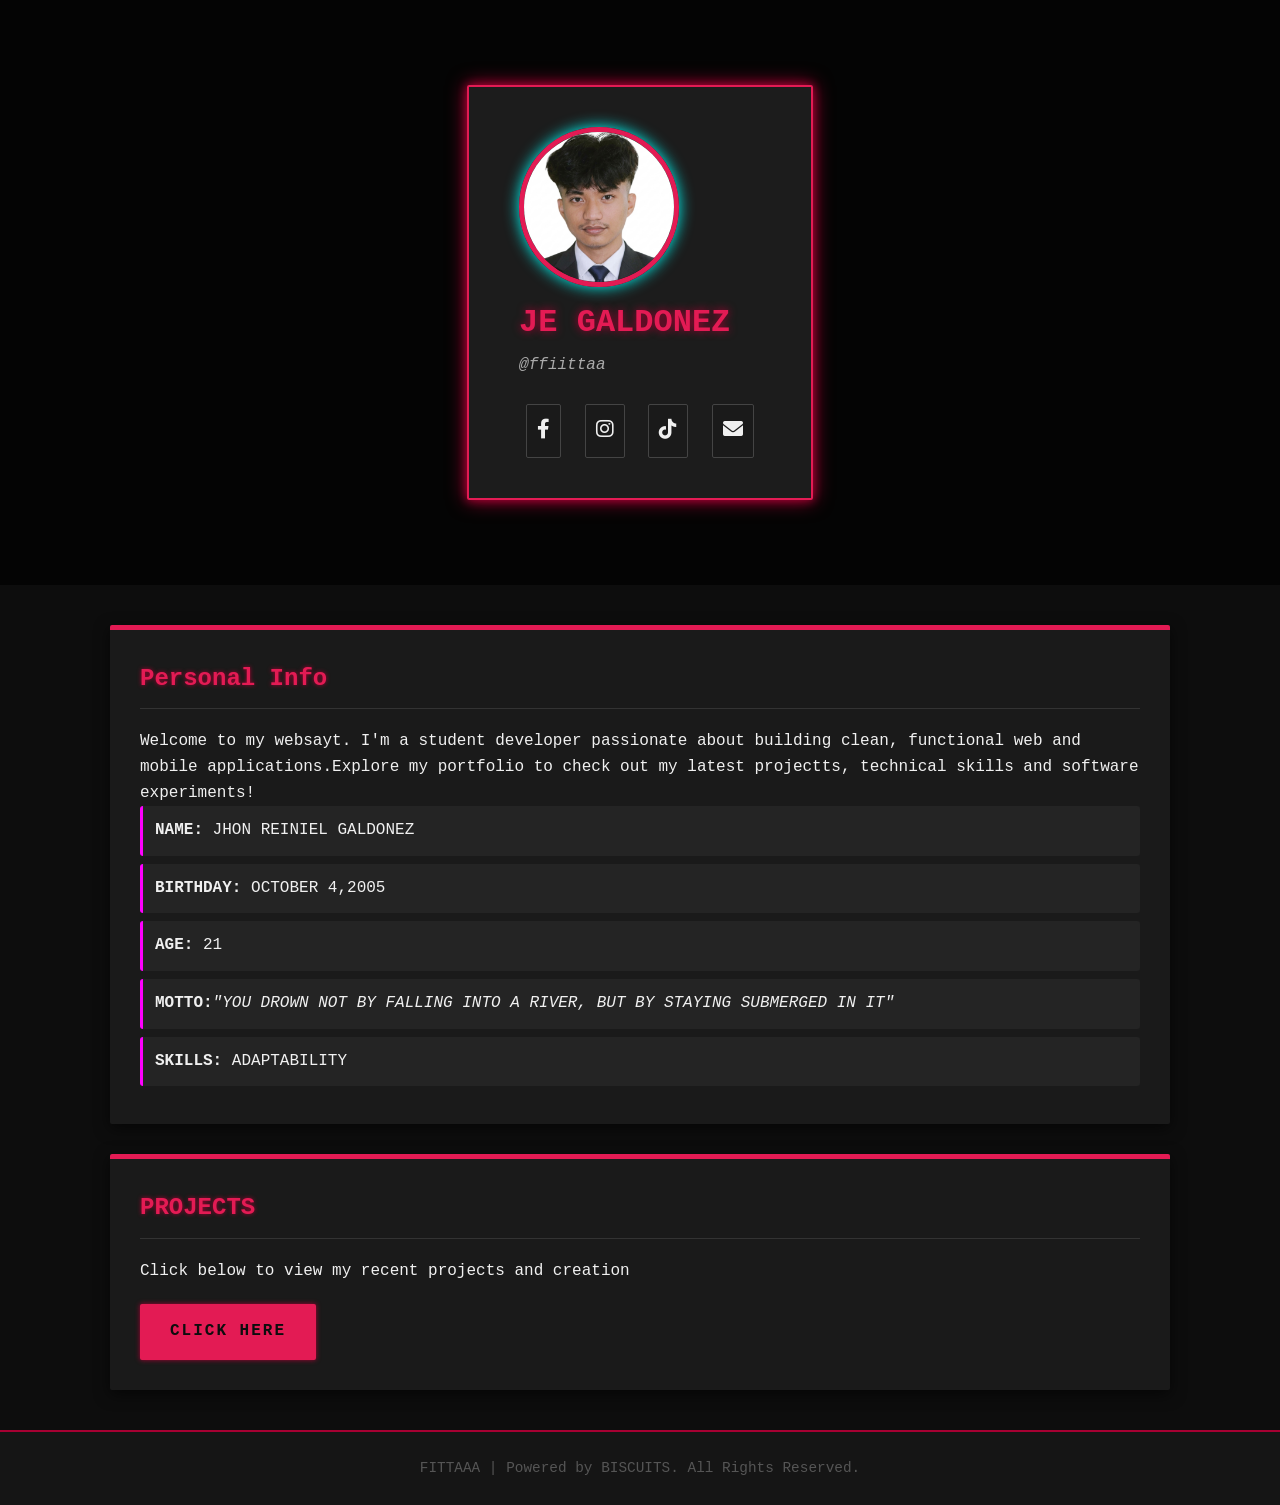
==== commit 2c1718a8: "Update index.html" ====
--- a/index.html
+++ b/index.html
@@ -23,7 +23,7 @@
 
 <div class="profile-card">
 
-<img src="jp1.jpg" alt="Player Avatar" class="profile-pic">
+<img src="profile.png" alt="Player Avatar" class="profile-pic">
 
 <h1>JE GALDONEZ</h1>
 
